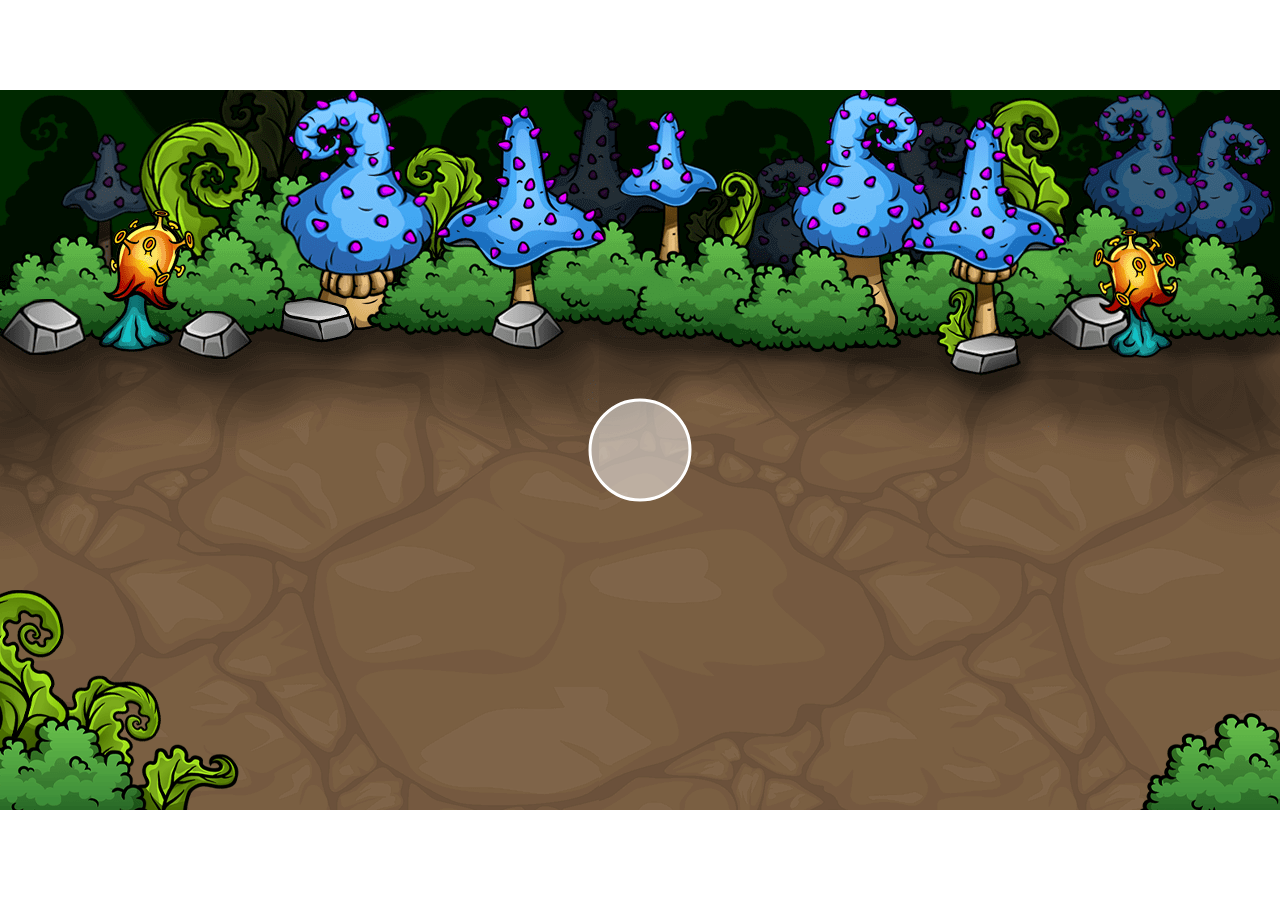
==== game.html @ 19b1a743 "added canvas and moving object" ====
<!DOCTYPE html>
<html lang="en">
  <head>
    <meta charset="UTF-8" />
    <meta http-equiv="X-UA-Compatible" content="IE=edge" />
    <meta name="viewport" content="width=device-width, initial-scale=1.0" />
    <title>Bullseye!!</title>
    <link rel="stylesheet" href="./game.css" />
    <script src="./game.js" defer></script>
  </head>
  <body>
    <canvas id="canvas1"></canvas>
    <img id="overlay" src="./IMG/overlay.png" />
  </body>
</html>
---- game.css ----
* {
    margin: 0;
    padding: 0;
    box-sizing: border-box;
}

#canvas1 {
    background: url(./IMG/background.png);
    position: absolute;
    top: 50%;
    left: 50%;
    transform: translate(-50%, -50%);
}

#overlay {
    position: absolute;
    top: 50%;
    left: 50%;
    transform: translate(-50%, -50%);
    pointer-events: none;
}
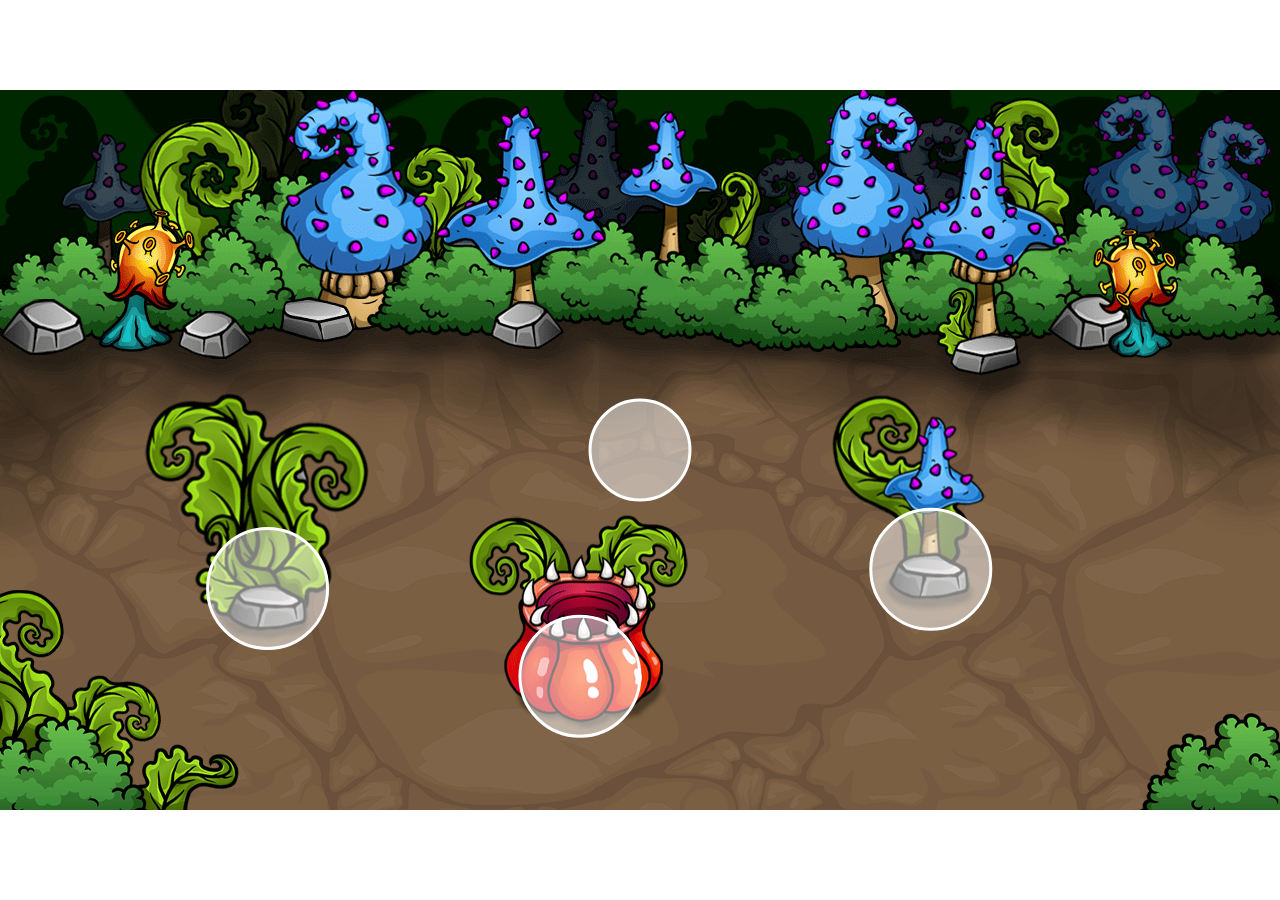
==== commit 91a4c612: "feat: added sprites randomly, non-collisioning, and randomized" ====
--- a/game.html
+++ b/game.html
@@ -11,5 +11,6 @@
   <body>
     <canvas id="canvas1"></canvas>
     <img id="overlay" src="./IMG/overlay.png" />
+    <img id="obstacles" src="./IMG/obstacles.png" />
   </body>
 </html>
--- a/game.css
+++ b/game.css
@@ -18,4 +18,8 @@
     left: 50%;
     transform: translate(-50%, -50%);
     pointer-events: none;
+}
+
+#obstacles {
+    display: none;
 }
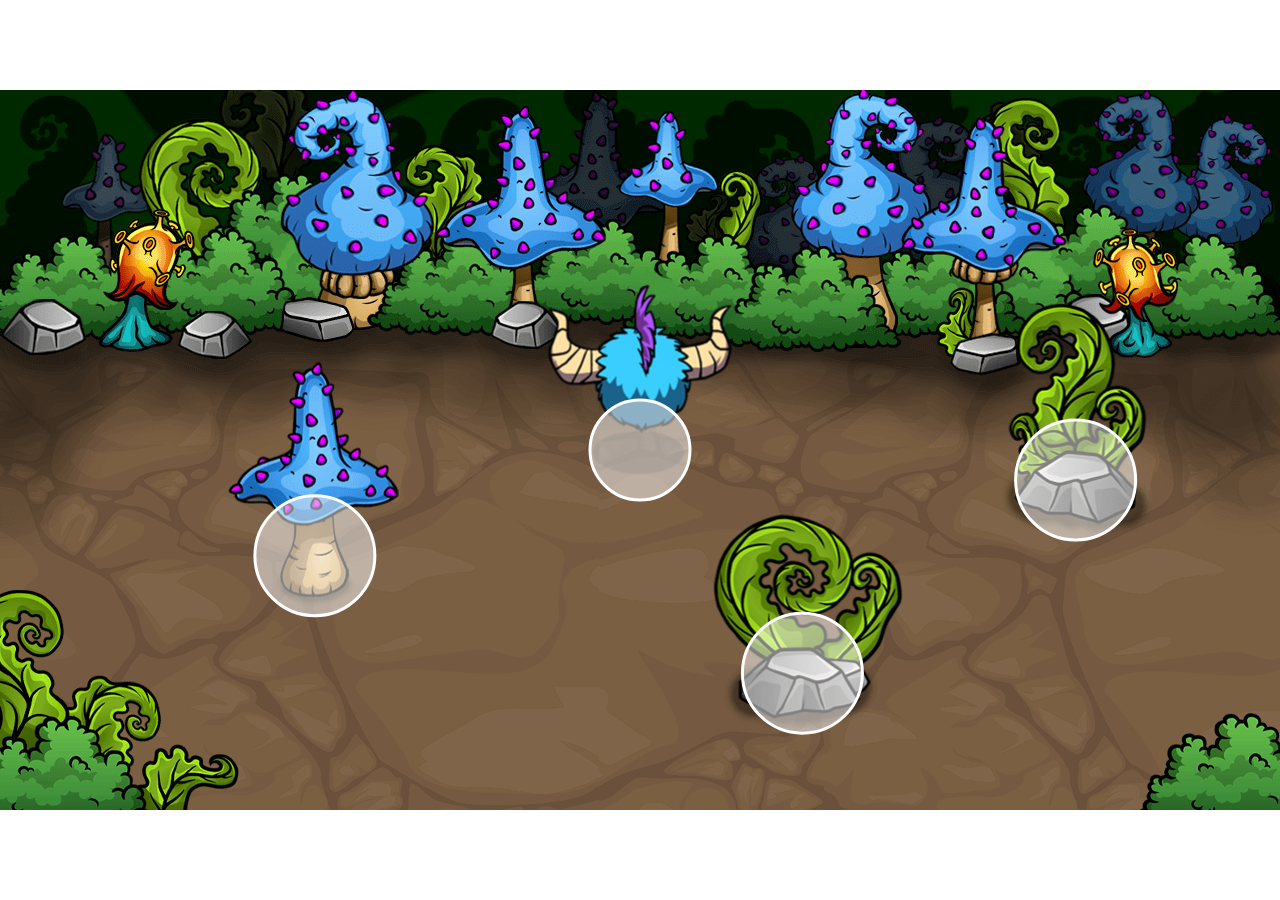
==== commit b1d99cba: "feat: added player sprite and make it move in multiple directions" ====
--- a/game.html
+++ b/game.html
@@ -12,5 +12,6 @@
     <canvas id="canvas1"></canvas>
     <img id="overlay" src="./IMG/overlay.png" />
     <img id="obstacles" src="./IMG/obstacles.png" />
+    <img id="bull" src="./IMG/bull.png" />
   </body>
 </html>
--- a/game.css
+++ b/game.css
@@ -20,6 +20,6 @@
     pointer-events: none;
 }
 
-#obstacles {
+#obstacles, #bull {
     display: none;
 }
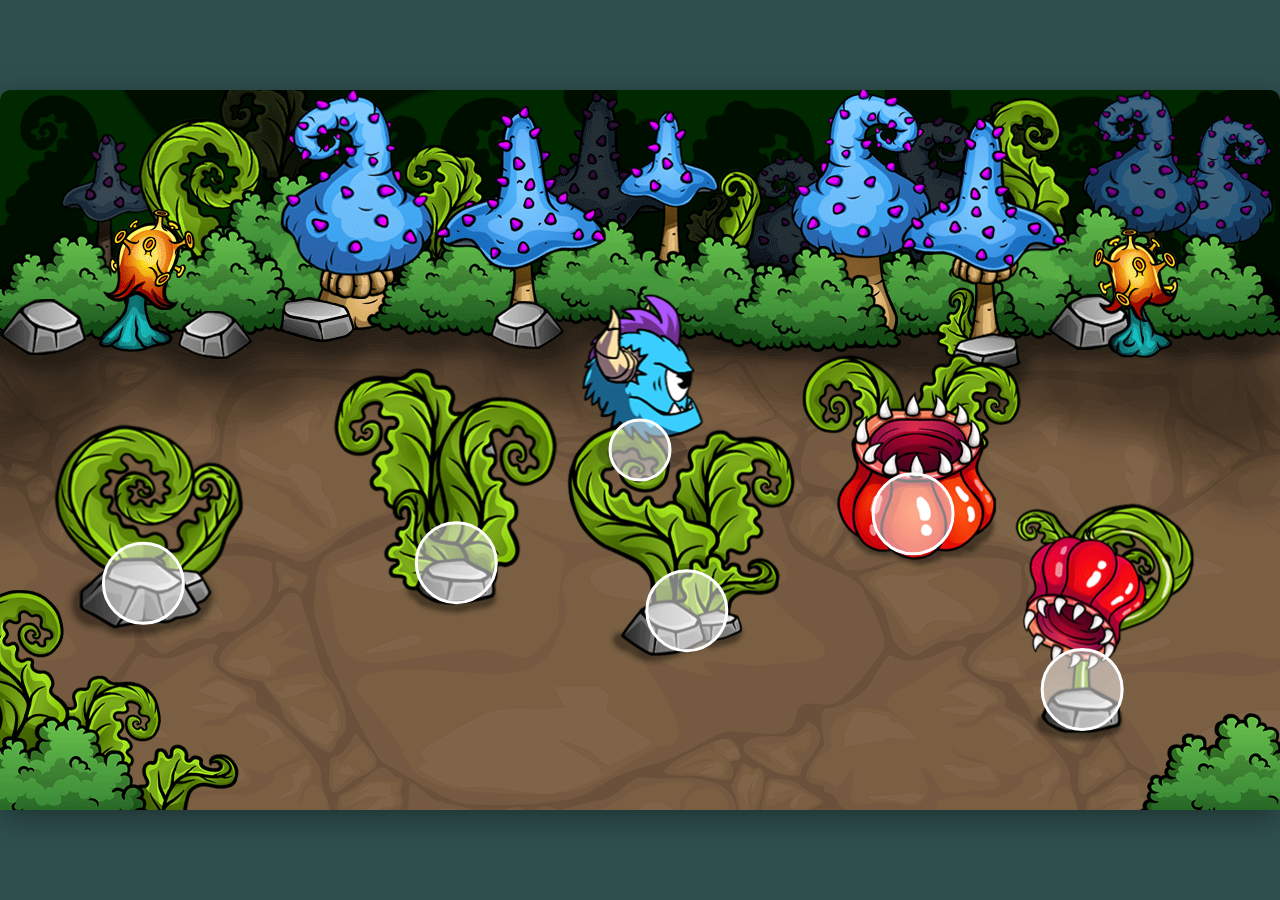
==== commit 20ad274b: "feat: added an egg class" ====
--- a/game.html
+++ b/game.html
@@ -13,5 +13,6 @@
     <img id="overlay" src="./IMG/overlay.png" />
     <img id="obstacles" src="./IMG/obstacles.png" />
     <img id="bull" src="./IMG/bull.png" />
+    <img id="egg" src="./IMG/egg.png" />
   </body>
 </html>
--- a/game.css
+++ b/game.css
@@ -2,6 +2,10 @@
     margin: 0;
     padding: 0;
     box-sizing: border-box;
+}
+
+body {
+    background-color: darkslategrey;
 }
 
 #canvas1 {
@@ -10,6 +14,8 @@
     top: 50%;
     left: 50%;
     transform: translate(-50%, -50%);
+    box-shadow: 0 8px 32px 0 rgba(0, 0, 0, 0.37);
+    border-radius: 10px;
 }
 
 #overlay {
@@ -20,6 +26,6 @@
     pointer-events: none;
 }
 
-#obstacles, #bull {
+#obstacles, #bull, #egg {
     display: none;
 }
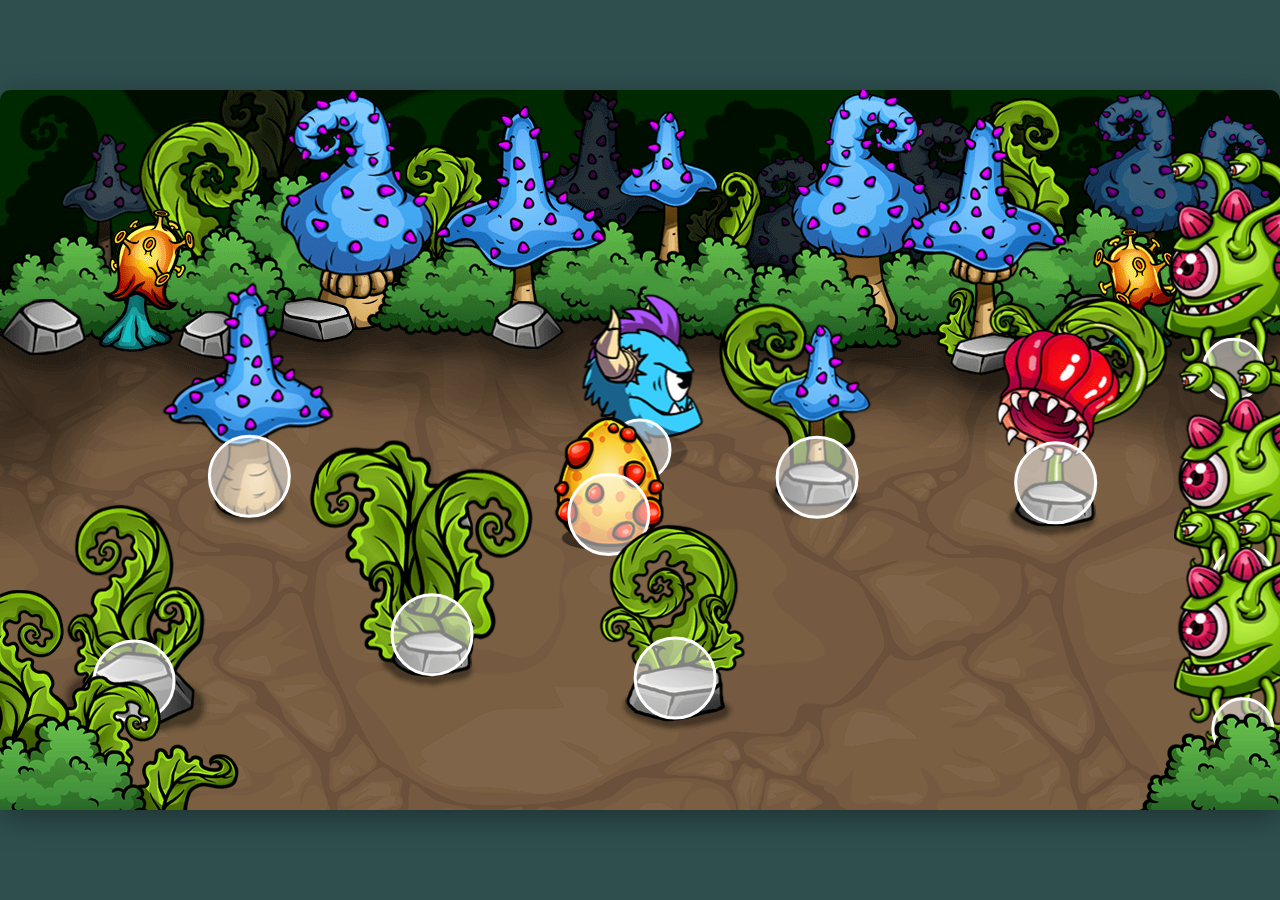
==== commit 80d38c13: "feat: added Enemy class and make them move" ====
--- a/game.html
+++ b/game.html
@@ -14,5 +14,6 @@
     <img id="obstacles" src="./IMG/obstacles.png" />
     <img id="bull" src="./IMG/bull.png" />
     <img id="egg" src="./IMG/egg.png" />
+    <img id="toad" src="./IMG/toad.png" />
   </body>
 </html>
--- a/game.css
+++ b/game.css
@@ -26,6 +26,6 @@
     pointer-events: none;
 }
 
-#obstacles, #bull, #egg {
+#obstacles, #bull, #egg, #toad {
     display: none;
 }
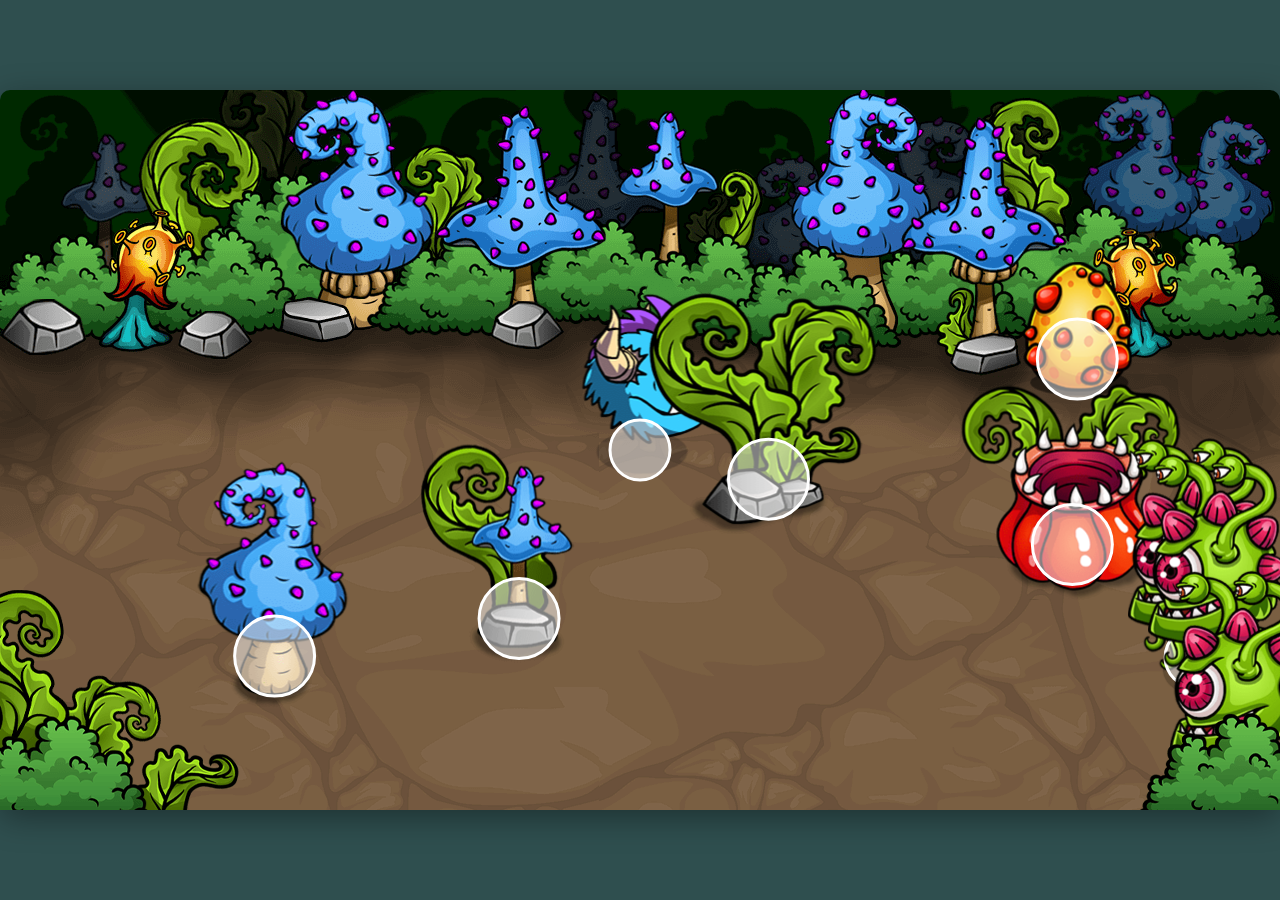
==== commit 2c730aee: "feat: added larva class" ====
--- a/game.html
+++ b/game.html
@@ -15,5 +15,6 @@
     <img id="bull" src="./IMG/bull.png" />
     <img id="egg" src="./IMG/egg.png" />
     <img id="toad" src="./IMG/toad.png" />
+    <img id="larva" src="./IMG/larva.png" />
   </body>
 </html>
--- a/game.css
+++ b/game.css
@@ -26,6 +26,6 @@
     pointer-events: none;
 }
 
-#obstacles, #bull, #egg, #toad {
+#obstacles, #bull, #egg, #toad, #larva {
     display: none;
 }
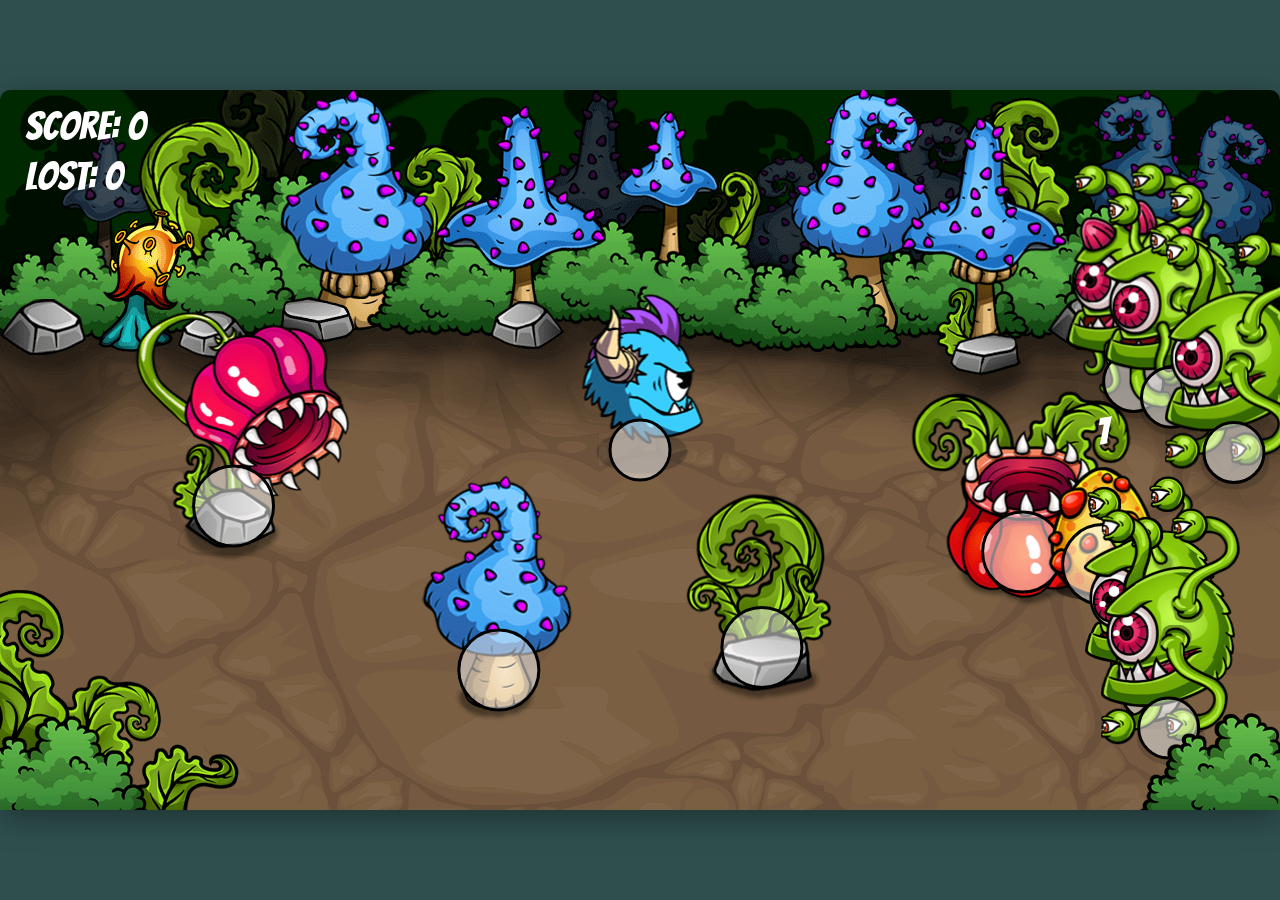
==== commit 60e79f05: "feat: added restart method to game class" ====
--- a/game.html
+++ b/game.html
@@ -5,6 +5,12 @@
     <meta http-equiv="X-UA-Compatible" content="IE=edge" />
     <meta name="viewport" content="width=device-width, initial-scale=1.0" />
     <title>Bullseye!!</title>
+    <link rel="preconnect" href="https://fonts.googleapis.com" />
+    <link rel="preconnect" href="https://fonts.gstatic.com" crossorigin />
+    <link
+      href="https://fonts.googleapis.com/css2?family=Bangers&display=swap"
+      rel="stylesheet"
+    />
     <link rel="stylesheet" href="./game.css" />
     <script src="./game.js" defer></script>
   </head>
@@ -15,6 +21,7 @@
     <img id="bull" src="./IMG/bull.png" />
     <img id="egg" src="./IMG/egg.png" />
     <img id="toad" src="./IMG/toad.png" />
+    <img id="toads" src="./IMG/toads (1).png" />
     <img id="larva" src="./IMG/larva.png" />
   </body>
 </html>
--- a/game.css
+++ b/game.css
@@ -2,6 +2,7 @@
     margin: 0;
     padding: 0;
     box-sizing: border-box;
+    font-family: 'Bangers', cursive;
 }
 
 body {
@@ -26,6 +27,6 @@
     pointer-events: none;
 }
 
-#obstacles, #bull, #egg, #toad, #larva {
+#obstacles, #bull, #egg, #toad, #toads, #larva {
     display: none;
 }
